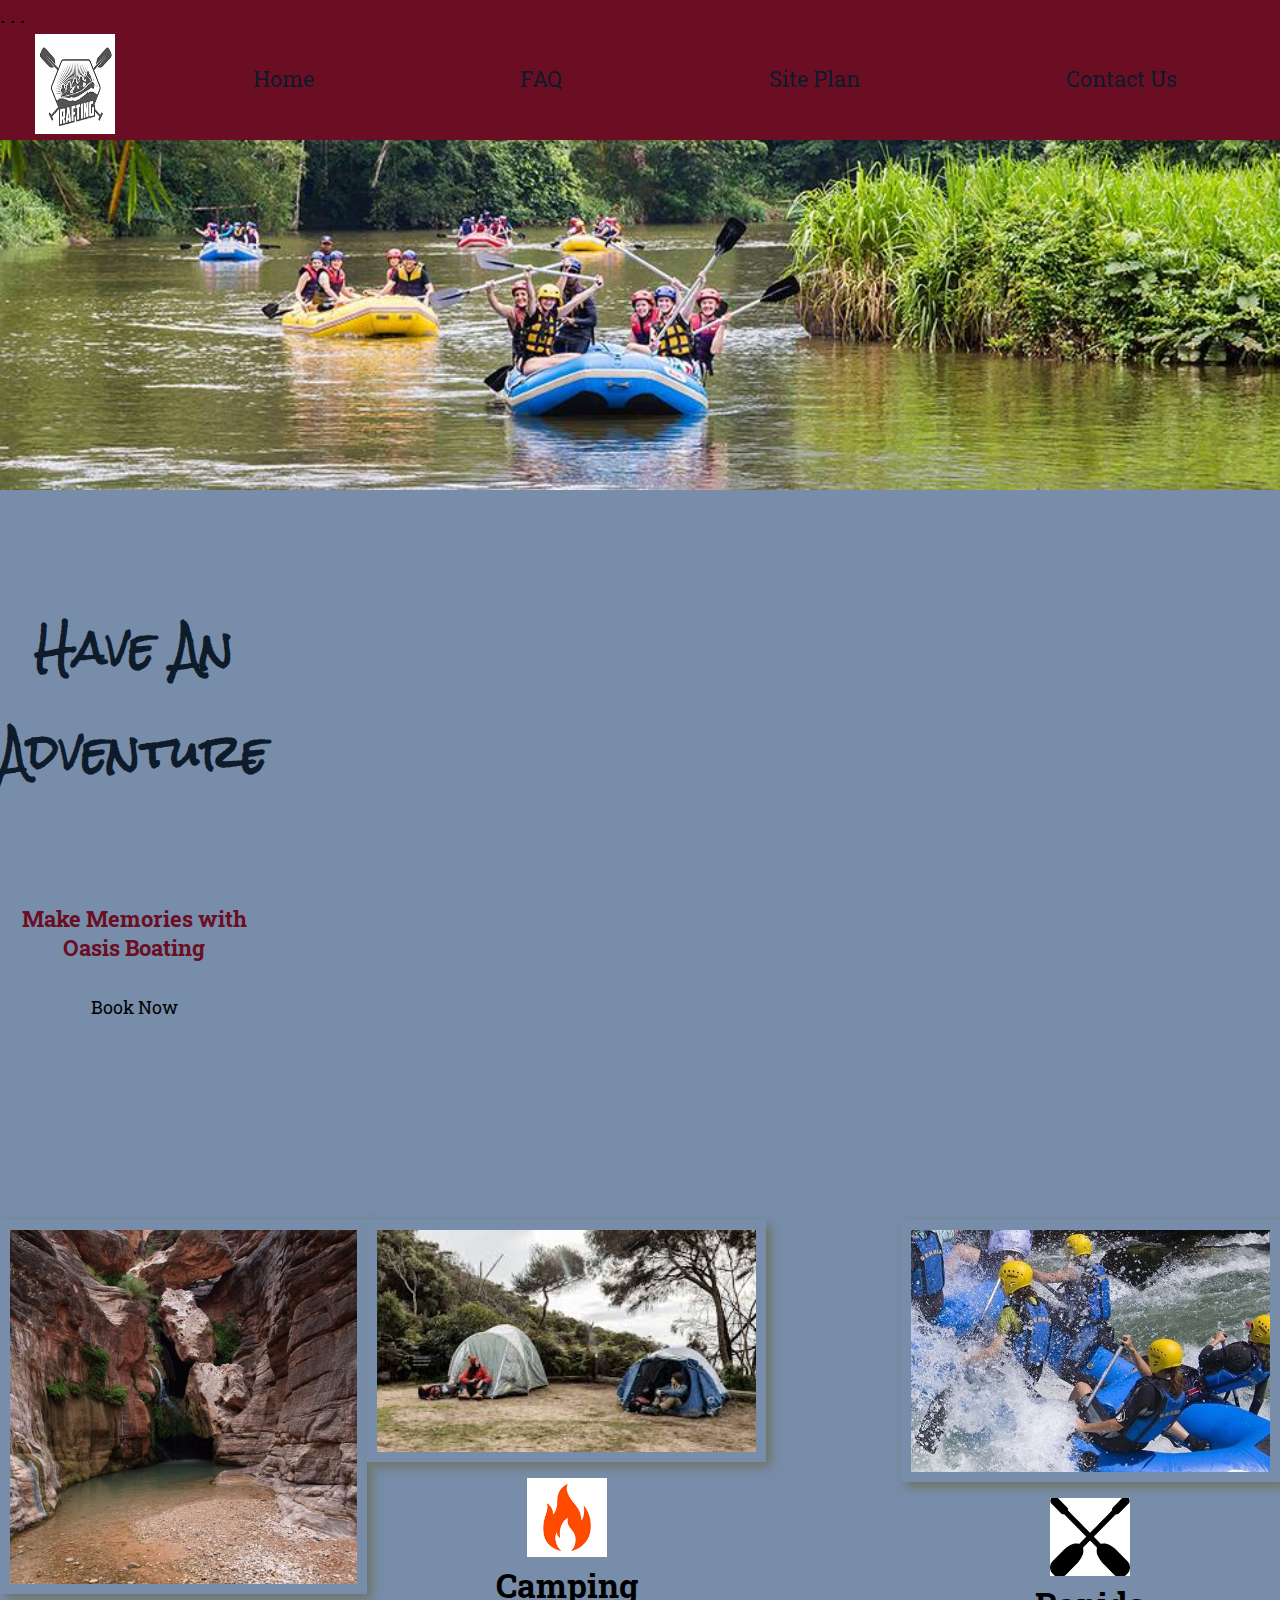
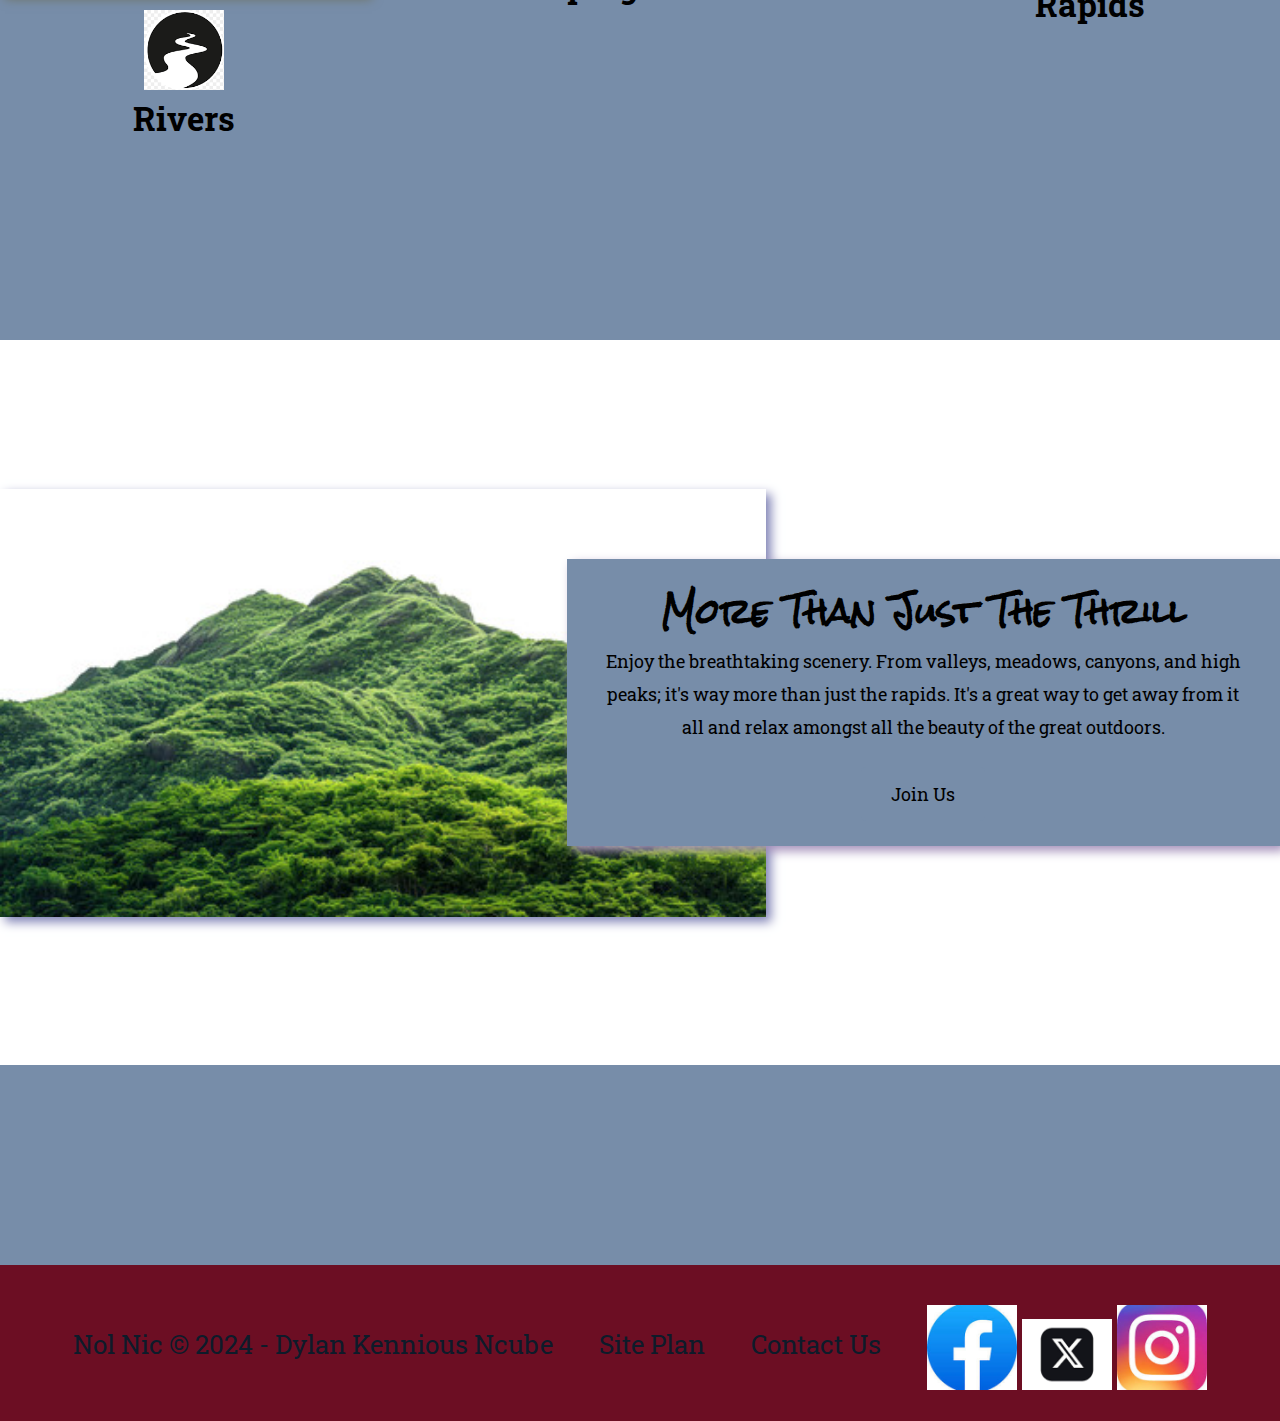
==== wwr/index.html @ 1378d86e "new" ====
<!DOCTYPE html>
<html lang="en">
<head>
    <meta charset="UTF-8">
    <meta http-equiv="X-UA-Compatible" content="IE=edge">
    <meta name="viewport" content="width=device-width, initial-scale=1.0">
    <link rel="stylesheet" href="Styles/styles.css">
    <title>Whitewater Rafting Vacations | Nol Nic Boating | Home </title>
</head>
<body>
    <div id="content">
        <header>
    . . .
        </footer>
    </div>
    <header>
        <a id="logo_link" href="index.html">
            <img class="logo" src="images/raftingbw.png" alt="Nol Nic Logo"
                 width="100"
                 height="100">
        </a>
        <nav>
            <a href="index.html">Home</a>
            <a href="page.html">FAQ</a>
            <a href="site-plan-rafting.html">Site Plan</a>
            <a href="contactus.html">Contact Us</a>
        </nav>
    </header>
    <div id="hero">
        <div id="hero-box">
            <img id="hero-img" src="images/hero.jpg" alt="People enjoying white water rafting">
        </div>
        <section id="hero-msg">
            <h1 class="home-title">Have An Adventure</h1>
            <h4>Make Memories with Oasis Boating </h4>
            <div class='button-box'>
                <a class='book' href="contactus.html">Book Now</a>
            </div>
        </section>
    </div>
    <main class="home-grid">
        <section class="rivers-card">
            <img class="card-img" src="images/elves14.jpg" alt="river in forest">
            <img class="icon" src="images/river1_icon.png" alt="river icon">
            <h2>Rivers</h2>
        </section>
        <section class="camping-card">
            <img class="card-img" src="images/camping.jpg" alt="tent in mountains">
            <img class="icon" src="images/fire1_icon.png" alt="fire icon">
            <h2>Camping</h2>
        </section>
        <section class="rapids-card">
            <img class="card-img" src="images/rafting15.jpg" alt="rafting boat">
            <img class="icon" src="images/oars_icon.png" alt="oars icon">
            <h2>Rapids</h2>
        </section>
        <div id="background"></div>
        <img class="mountains" src="images/mountain1.jpg" alt="Misty mountains">
        <section class="msg">
            <h2>More Than Just The Thrill</h2>
            <p>Enjoy the breathtaking scenery. From valleys, meadows, canyons, and high peaks; it's way more than just the rapids. It's a great way to get away from it all and relax amongst all the beauty of the great outdoors. </p>
            <a class='join' href="rivers.html">Join Us</a>
        </section>

    </main>
    <footer>
        <p>Nol Nic &copy; 2024 - Dylan Kennious Ncube</p>
        <p><a href="site-plan-rafting.html">Site Plan</a></p>
        <p><a href="contactus.html">Contact Us</a></p>
        <div class="social">
            <a href="https://facebook.com" target= "_blank">
                <img src="images/facebook.jpg" alt="fb icon" width="90">
            </a>
            <a href="https://twitter.com" target="_blank">
                <img src="images/twitter.png" alt="twitter icon" width="90">
            </a>
            <a href="https://instagram.com" target="_blank"> 
                <img src="images/instagram.jpg" alt="instagram icon" width="90">
            </a>
        </div>
    </footer>
    
    
</body>
</html>
---- wwr/Styles/styles.css ----
@import url('https://fonts.googleapis.com/css2?family=Roboto+Slab:wght@200&family=Rock+Salt&display=swap');


#content{
    max-width: 1600px;
    margin: 0 auto;
}
nav a{
    text-align: center;
    padding: 35px;
    color: #0D1B2A;
    text-decoration: none;
}
#hero-msg h1, #hero-msg h4{
    text-align: center;
    grid-column: 2/3;
    grid-row: 1/2;
    margin-top: 100px;

}

.button-box{
    text-align: center;
}
main section{
    text-align: center;
}
#background {
    height: 725px;
    background-color: white;
}
body{
    background-color:#778DA9 ;
    font-family: "Roboto Slab", Helvetica, sans-serif;
    font-size: 22px;
    margin: 0;
    padding: 0;
}
header{
    background-color:#6C0E23 ;
    display: grid;
    grid-template-columns: 150px auto;
}
nav a:hover{
    background-color: #0D1B2A;
    color: azure;
}
.book, .join{
    background-color:#778DA9 ;
    color: black;
    text-decoration: none;
    font-size: 18px;
    padding: 15px 30px;
    margin-top: 50px;
    border-radius: 5px;
}
h2 {
    margin: 0;
}
.book:hover, .join:hover{
  background-color: #0D1B2A ;
  color: white;
}
.msg{
    background-color:#778DA9 ;
    line-height: 1.5em;
    padding: 35px;
    grid-column: 6/10;
    grid-row: 6/7;
    box-shadow: 5px 5px 10px #a490ba;
}
footer{
    background-color:#6C0E23 ;
    color: #0D1B2A;
    padding: 25px 50px;
    margin-top: 200px;
    display: flex;
    justify-content: space-around;
    align-items: center;
}

.home-title{
    color: #0D1B2A;
    font-family: "Rock Salt", sans-serif;
    font-size: 2em;
    margin-top: 10px;
}
h4{
    color: #6C0E23;
}

.msg h2{
    color: black;
    font-family: "Rock Salt", sans-serif;
}
.msg p{
    color: black;
    font-size: .8em;
    padding-bottom: 15px;
}
footer a{
    color: #0D1B2A;
    text-decoration: none;
}
footer a:hover{
    color: aliceblue;
}
.logo{
    width: 80px;
}
.icon{
    width: 80px;
    padding-top: 10px;
}
#hero-img{
    width: 100%;
}
footer p {
    font-size: 1.2em;
}
footer p a:hover{
    text-decoration: underline;
}
#logo_link {
  padding-top: 5px;
  justify-self: center;
  align-self: center;
}

footer .social img {
    padding-top: 15px;
} 

.rivers-card {
    margin: 200px 0;
    grid-column: 2/4;
    grid-row: 2/3;
}
.camping-card {
    margin: 200px 0;
    grid-column: 5/7;
    grid-row: 2/3;

}
.rapids-card {
    margin: 200px 0;
    grid-column: 8/10;
    grid-row: 2/3;
}  
.card-img {
    border: 10px solid #778DA9;
    width: 100%;
    transition: transform .5s;
    box-shadow: 5px 5px 10px #6f7364;
}
.mountains{
    width: 100%;
    grid-column: 2/7;
    grid-row: 5/8;
    box-shadow: 5px 5px 10px #7f82b5;
}
main section img {
    box-sizing: border-box;
}
nav {
    display: flex;
    justify-content: space-around;
}
#hero {
    display: grid;
    grid-template-columns: 1fr 3fr 1fr;
    margin-top: -100px;
}
#hero-box {
    grid-column: 1/4;
    grid-row: 1/3;
    z-index: -1;
}
.home-grid{
    display: grid;
    grid-template-columns: 1fr, 1fr, 1fr, 1fr, 1fr, 1fr, 1fr, 1fr, 1fr, 1fr;

}
#background{
    grid-column: 1/11;
    grid-row: 4/9;
}
.card-img:hover {
    opacity: .6;
    transform: scale(1.1);
}

.rafting{
    float: left;
    width: 500px;
    margin-right: 20px;
    box-shadow: 5px 5px 10px #7f82b5;

}
.conclude{
    float: right;
    width: 600px;
    margin-right: 20px;
    box-shadow: 5px 5px 10px #7f82b5;
}

table, th, td {
    border:5px solid #094074;
    background: #F7EF81;
    margin-left: auto;
    margin-right: auto;
  }



@media screen and (max-width: 900px) {
    #hero, .home-grid {
        display: block;
        height: auto;
    }
    nav, footer {
        flex-direction: column;
    }
    nav a {
        display: block;
        padding: 15px;
    }
    #hero {
        margin-top: 0;
    }
    #hero-msg {
        margin-top: 0;
    }
    #hero-msg h4 {
        display: none;
    }
    .home-title {
        font-size: 25px;
        color: #6f7364;
    }
    .rivers-card, .camping-card, .rapids-card { 
        margin: 50px auto;
        width: 60%;
    }
    #background {
        display: none;
    }
    .mountains, .msg {
        width: 80%;
        display: block;
        margin: 0 auto;
    }
    footer {
        margin-top: 20px;
        display: inline;
    }
}
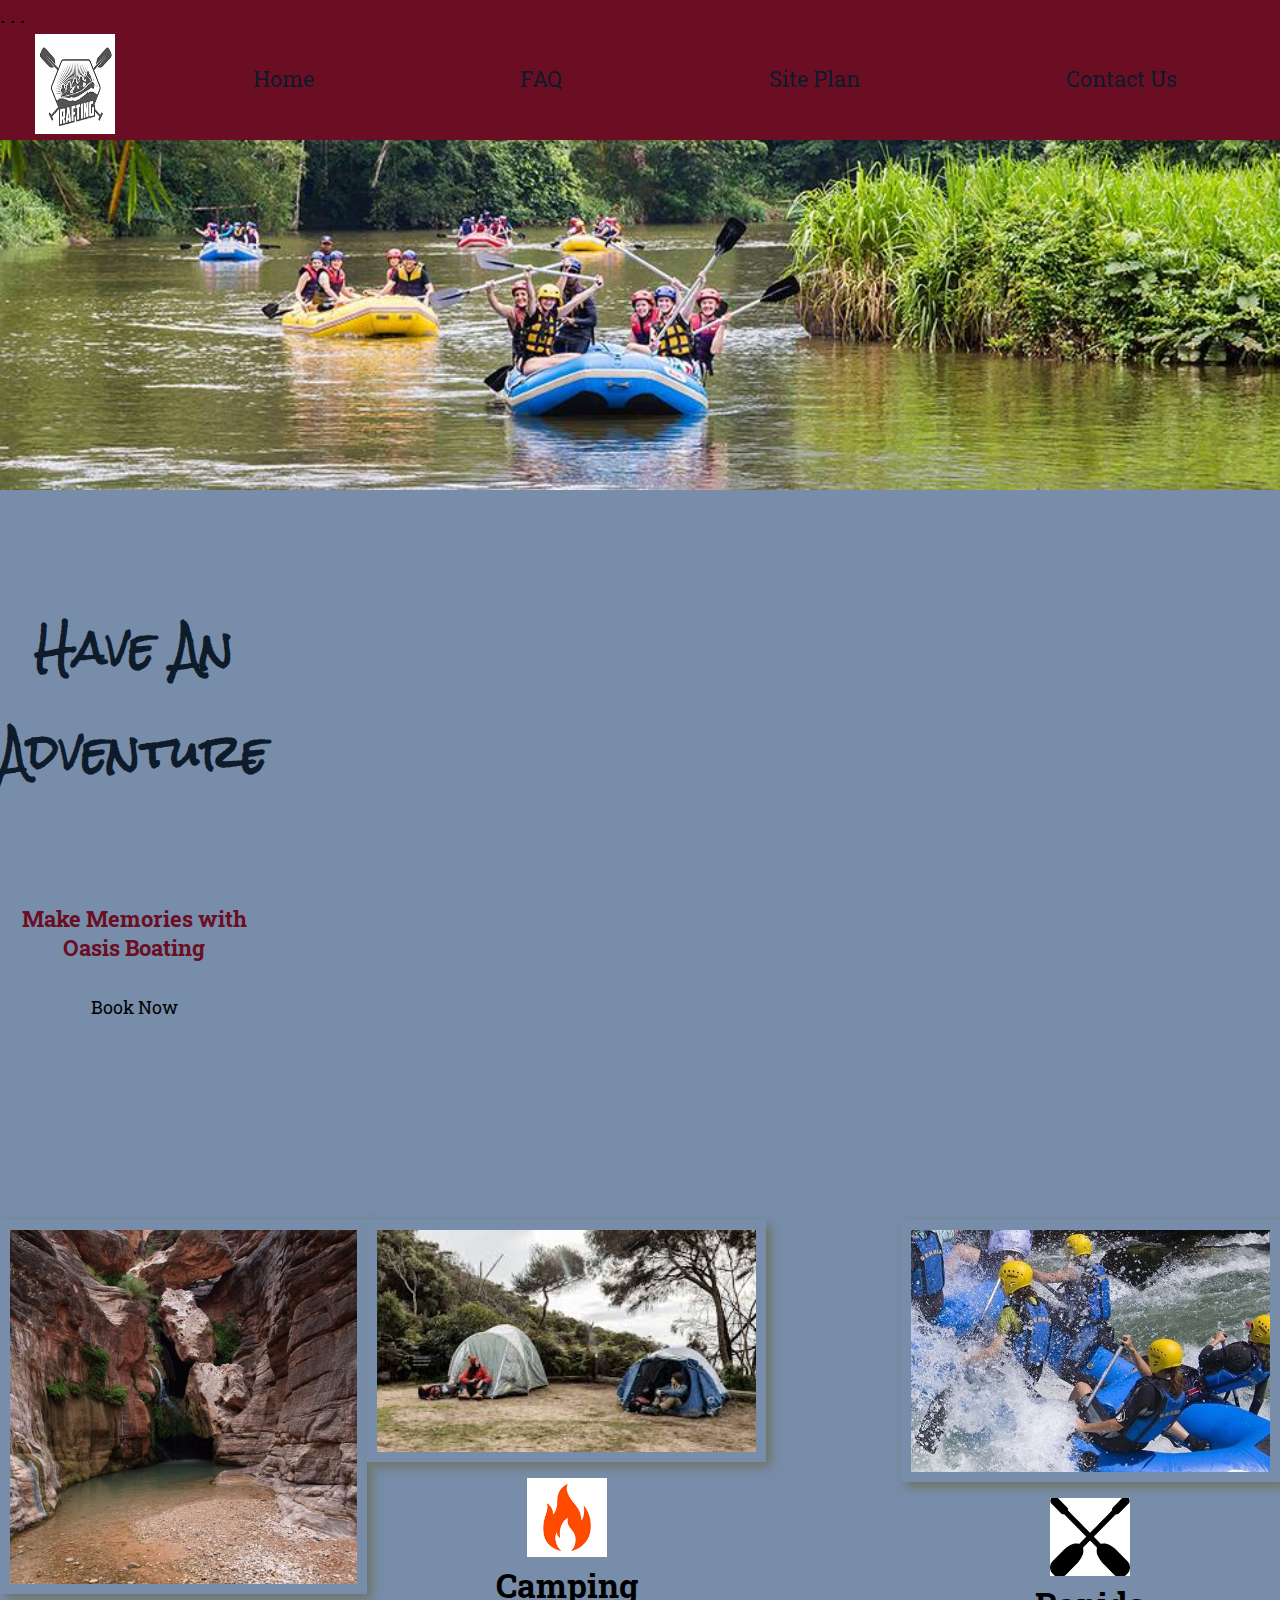
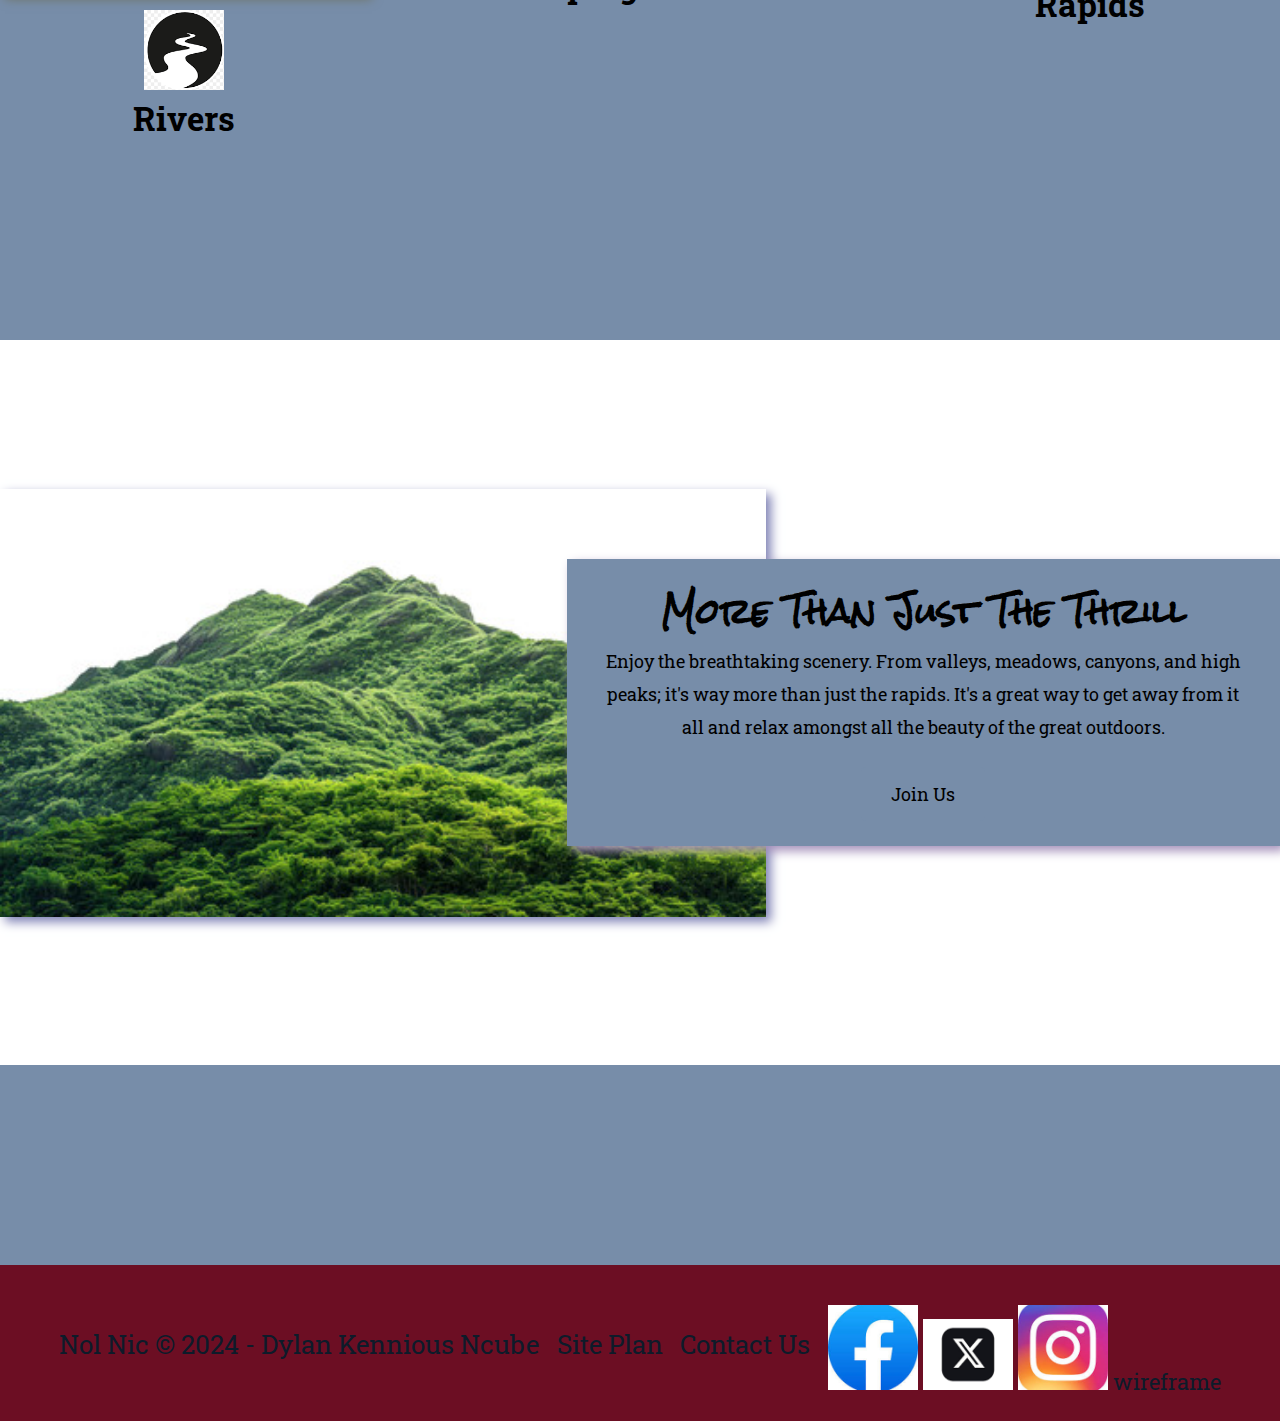
==== commit 1d5992a2: "new1" ====
--- a/wwr/index.html
+++ b/wwr/index.html
@@ -77,6 +77,7 @@
             <a href="https://instagram.com" target="_blank"> 
                 <img src="images/instagram.jpg" alt="instagram icon" width="90">
             </a>
+            <a href="images/wireframe.png"> wireframe</a>
         </div>
     </footer>
     
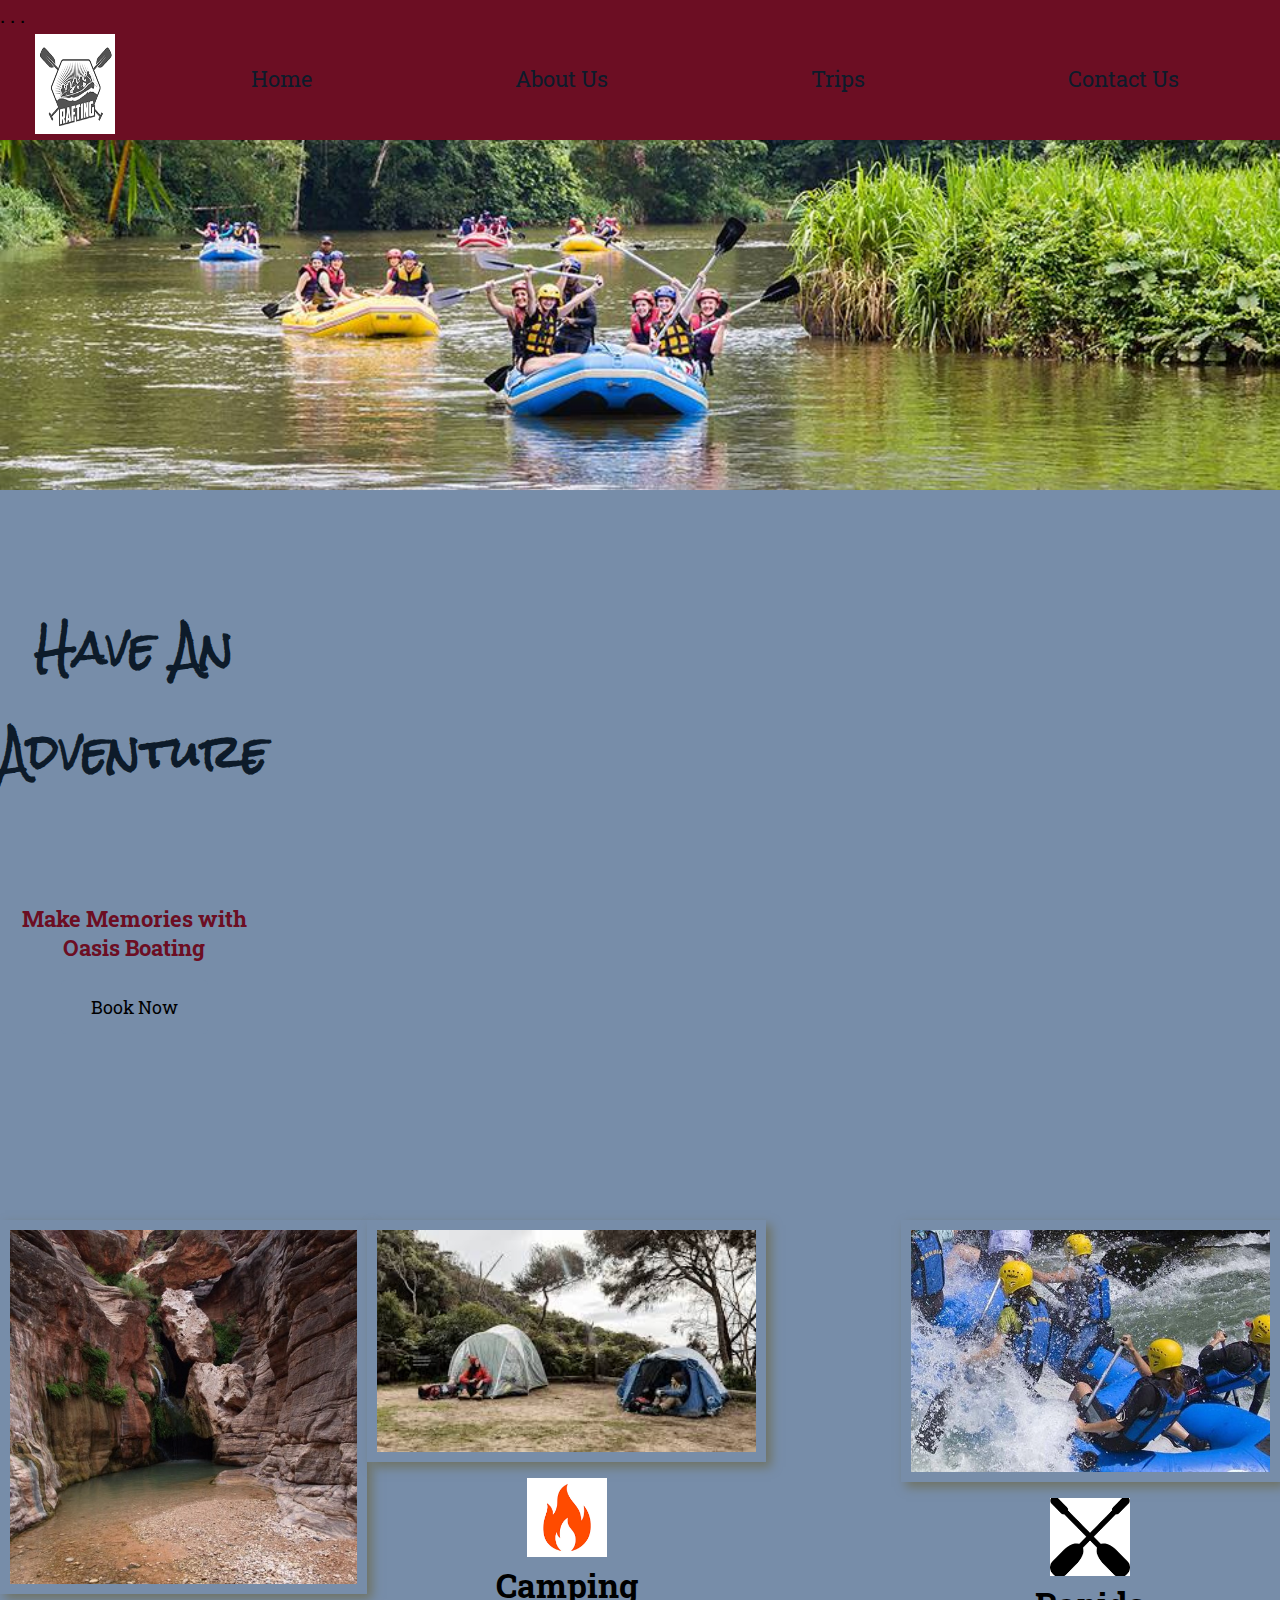
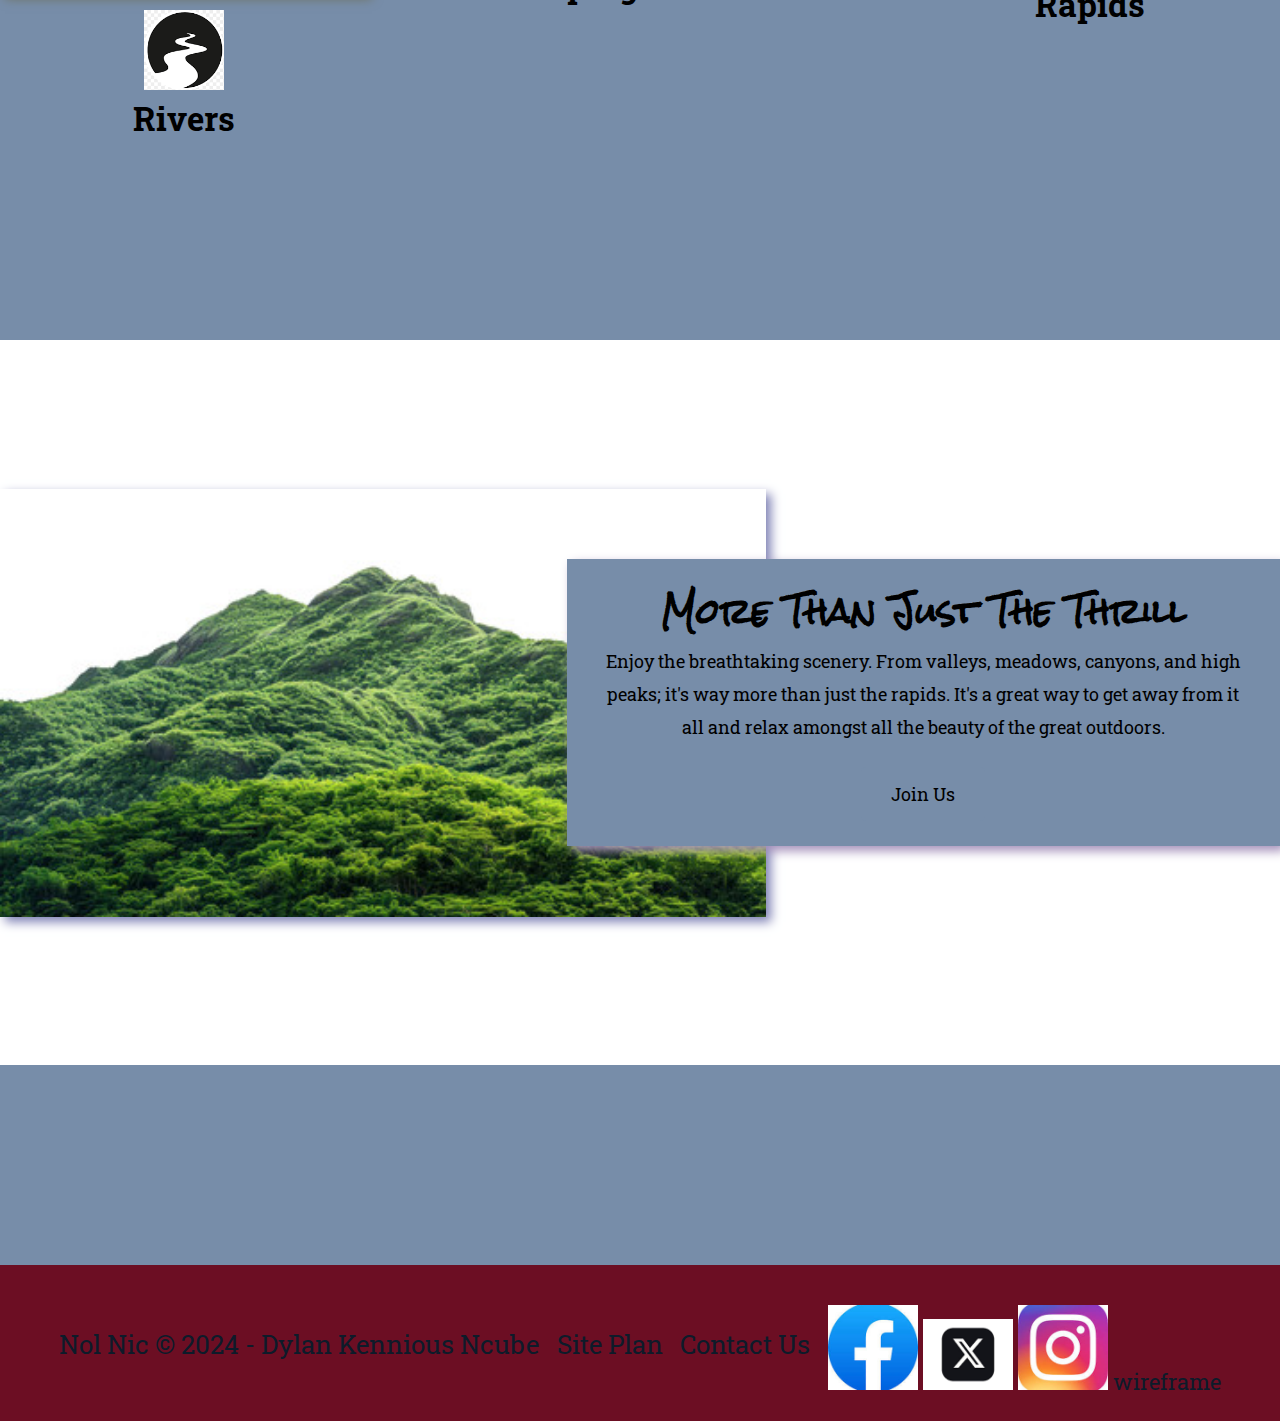
==== commit 6df181ed: "vctfyy" ====
--- a/wwr/index.html
+++ b/wwr/index.html
@@ -21,8 +21,8 @@
         </a>
         <nav>
             <a href="index.html">Home</a>
-            <a href="page.html">FAQ</a>
-            <a href="site-plan-rafting.html">Site Plan</a>
+            <a href="page.html">About Us</a>
+            <a href="site-plan-rafting.html">Trips</a>
             <a href="contactus.html">Contact Us</a>
         </nav>
     </header>
--- a/wwr/Styles/styles.css
+++ b/wwr/Styles/styles.css
@@ -178,7 +178,7 @@
 }
 .home-grid{
     display: grid;
-    grid-template-columns: 1fr, 1fr, 1fr, 1fr, 1fr, 1fr, 1fr, 1fr, 1fr, 1fr;
+    grid-template-columns: 1fr, 1fr, 1fr, 1fr, 1fr, 1fr, 1fr, 1fr, 1fr, 1fr
 
 }
 #background{
